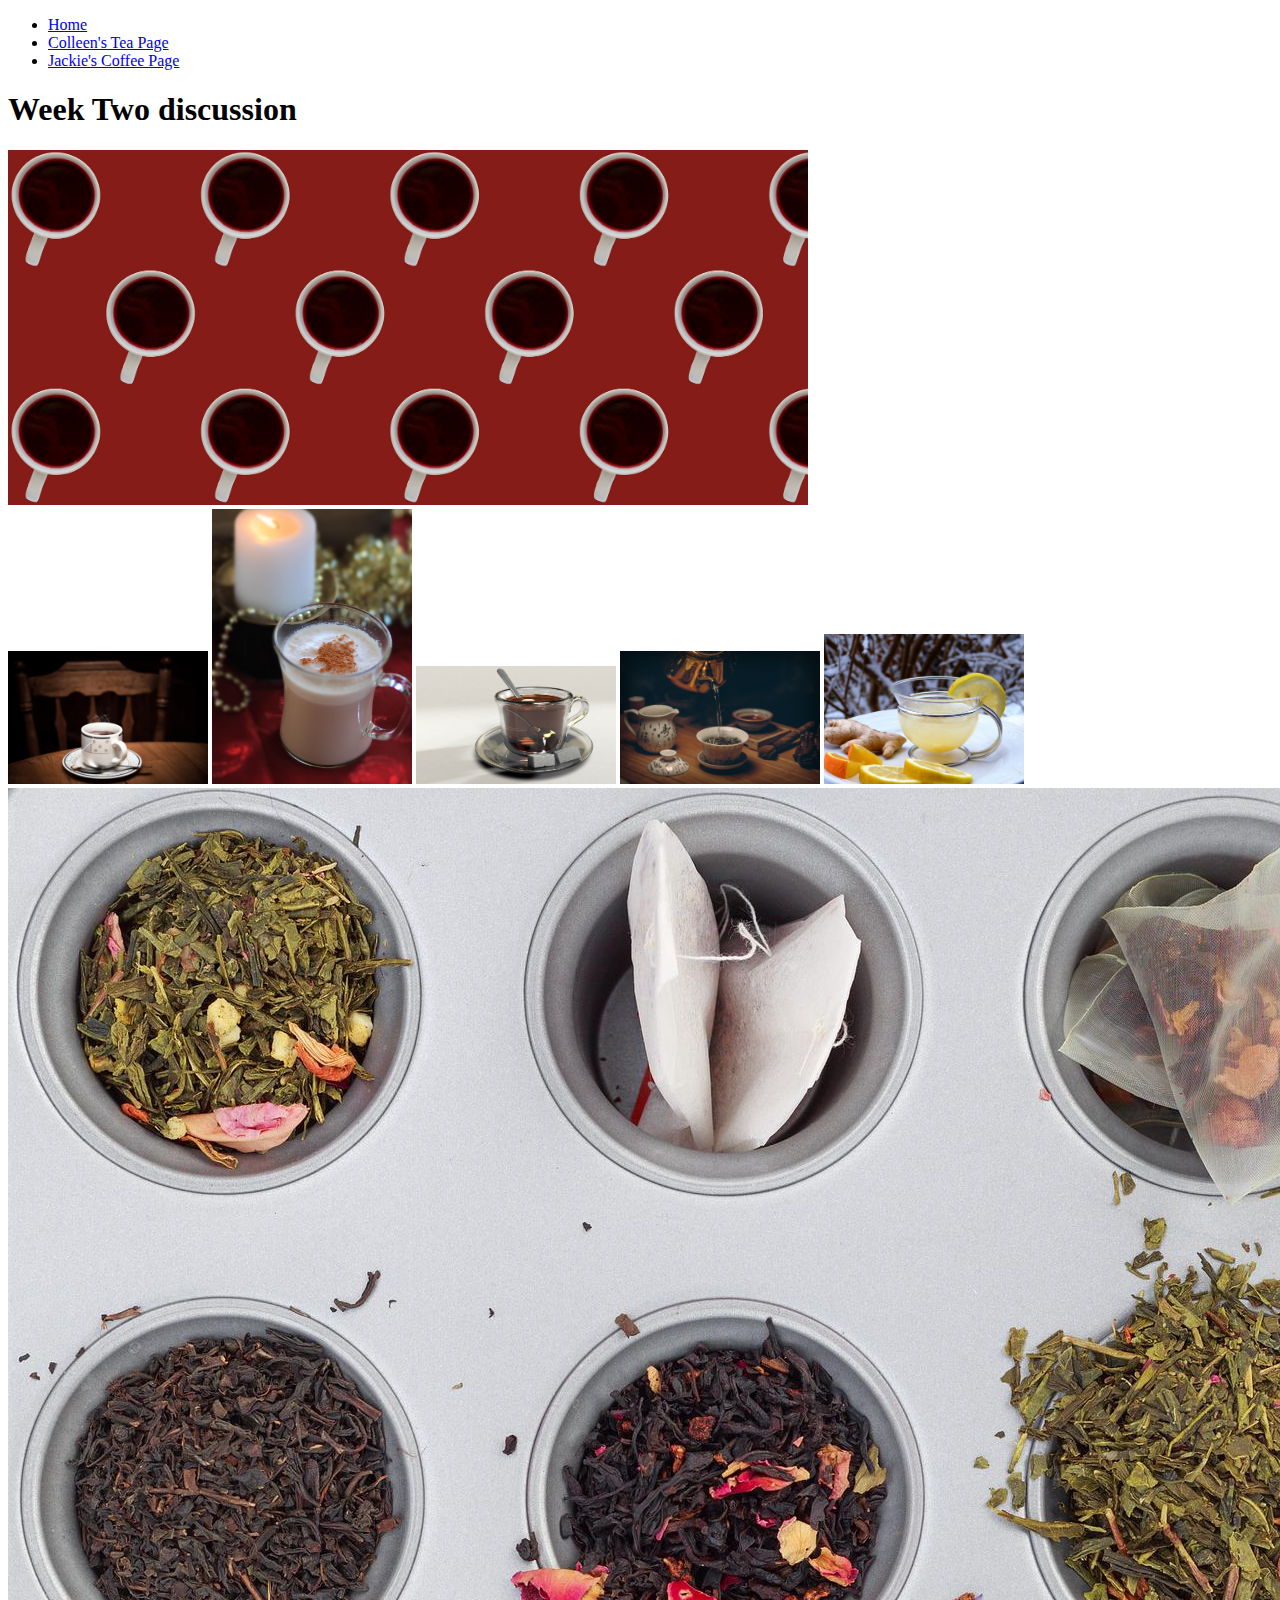
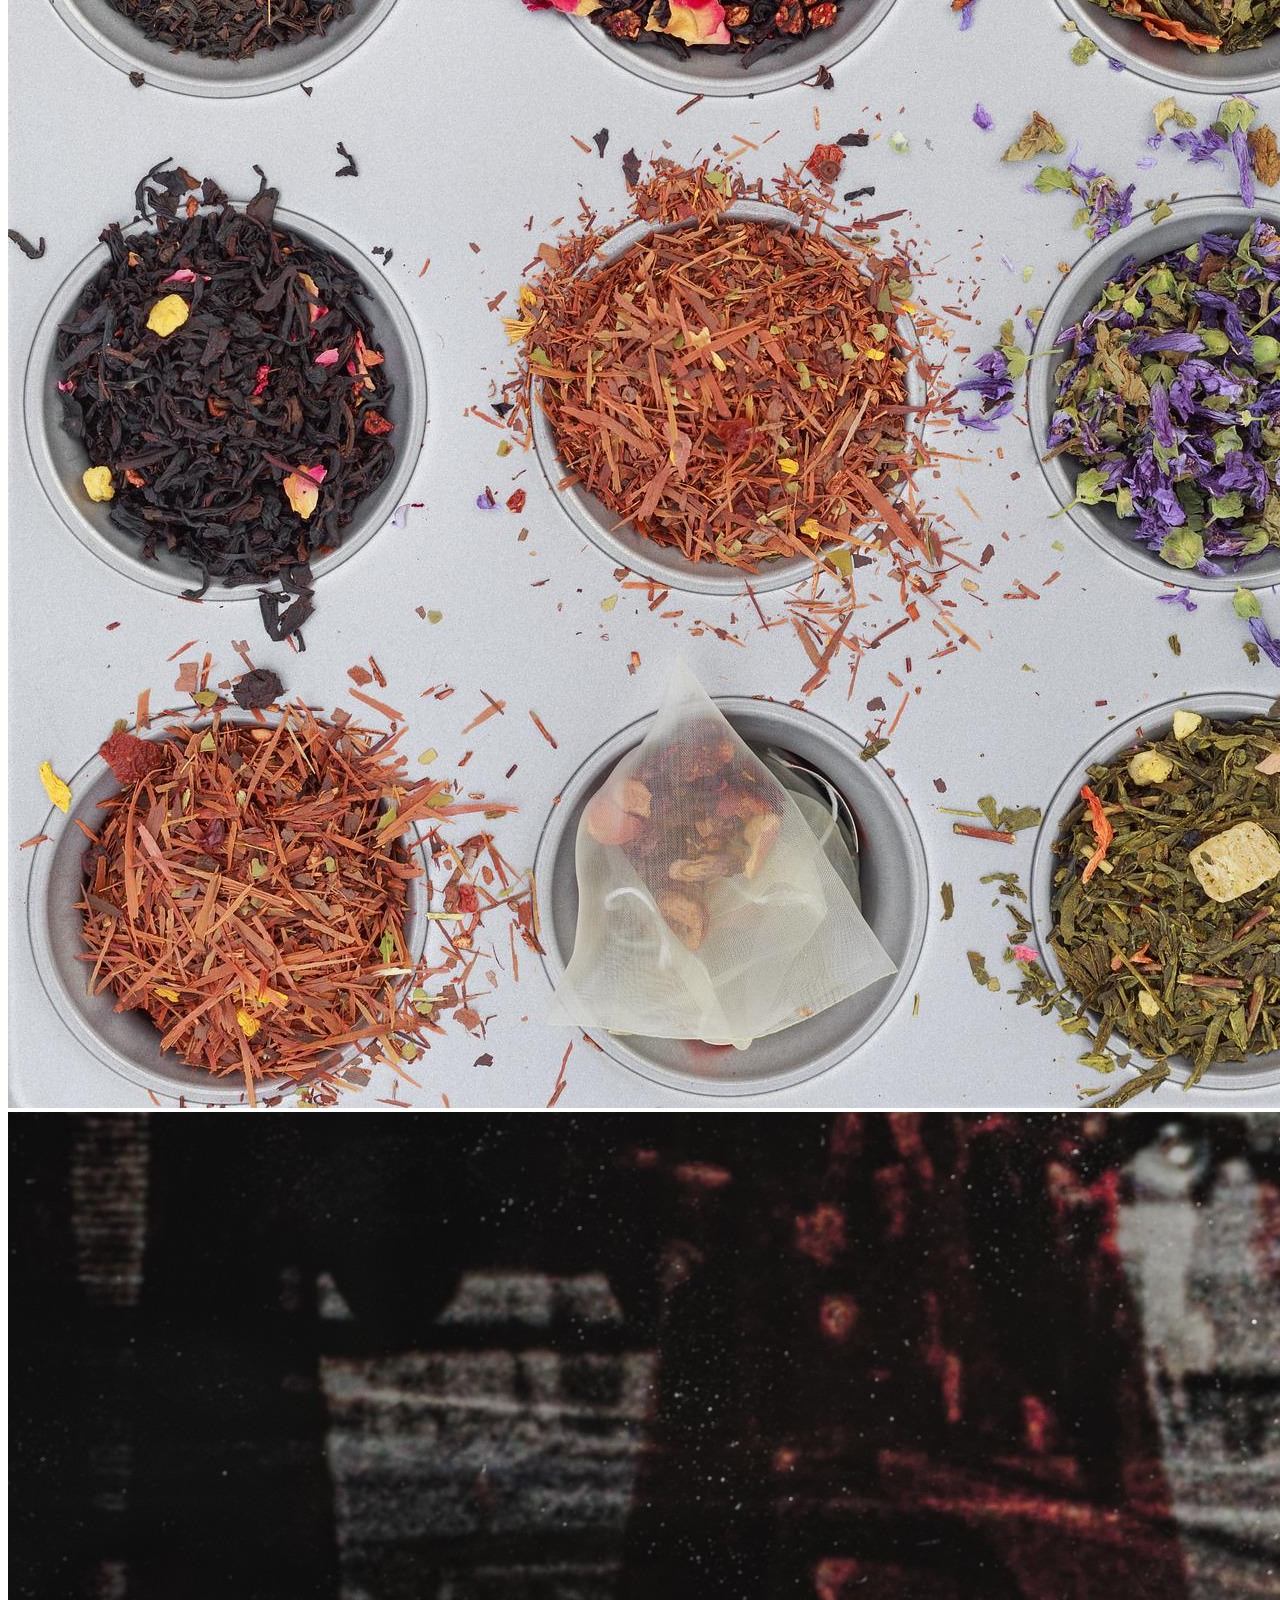
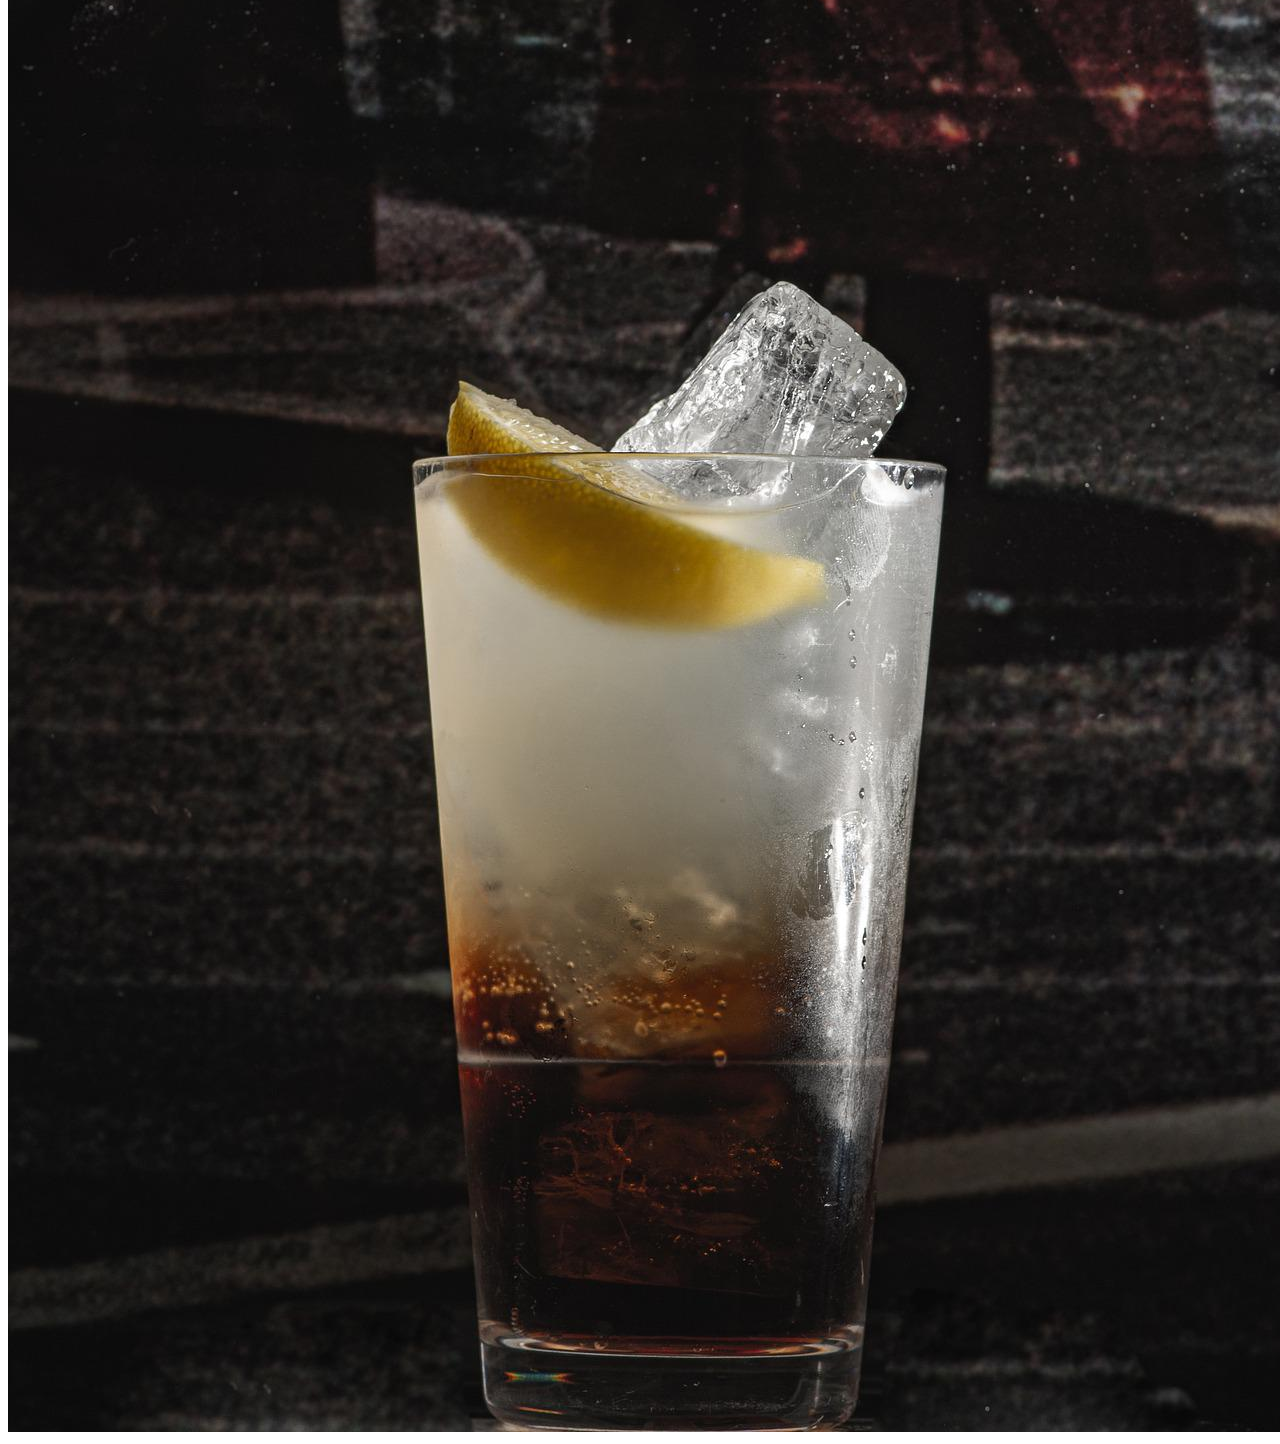
==== colleen.html @ a687e665 "Add files via upload" ====
<!DOCTYPE html>
<html lang="en">
<head>
    <meta charset="UTF-8">
    <meta http-equiv="X-UA-Compatible" content="IE=edge">
    <meta name="viewport" content="width=device-width, initial-scale=1.0">
    <link rel="stylesheet" href="css/style.css">
    <title>Teas</title>
</head>
<body>
    <header>
        <nav>
            <ul>
                <li><a href = "index.html">Home</a></li>
                <li><a href="colleen.html">Colleen's Tea Page</a></li>
                <li><a href="jackie.html">Jackie's Coffee Page</a></li>
            </ul>
        </nav>
        <h1>Week Two discussion</h1>
        <img src = "images/cover_image.jpg" width="800" alt = "">
    </header>

    <main>
        <img src="images/black_tea.jpg" width = "200" alt="fancy tea mug with black_tea">
        <img src="images/chai_tea.jpg"  width = "200" alt="an indian chai">
        <img src="images/english_breakfast.jpg" width = "200" alt="a dark tea option">
        <img src="images/green_tea.jpg" width = "200" alt="a loose leaf green tea">
        <img src="images/lemon_ginger_tea.jpg" width = "200" alt="light tea with lemon and ginger">
        <img src="images/tea_collection.jpg" alt="collection of loose leaf tea">
        <img src="images/long_island_ice_tea.jpg" alt="a icy Long Island tea (alcoholic)">

    </main>
</body>
</html>
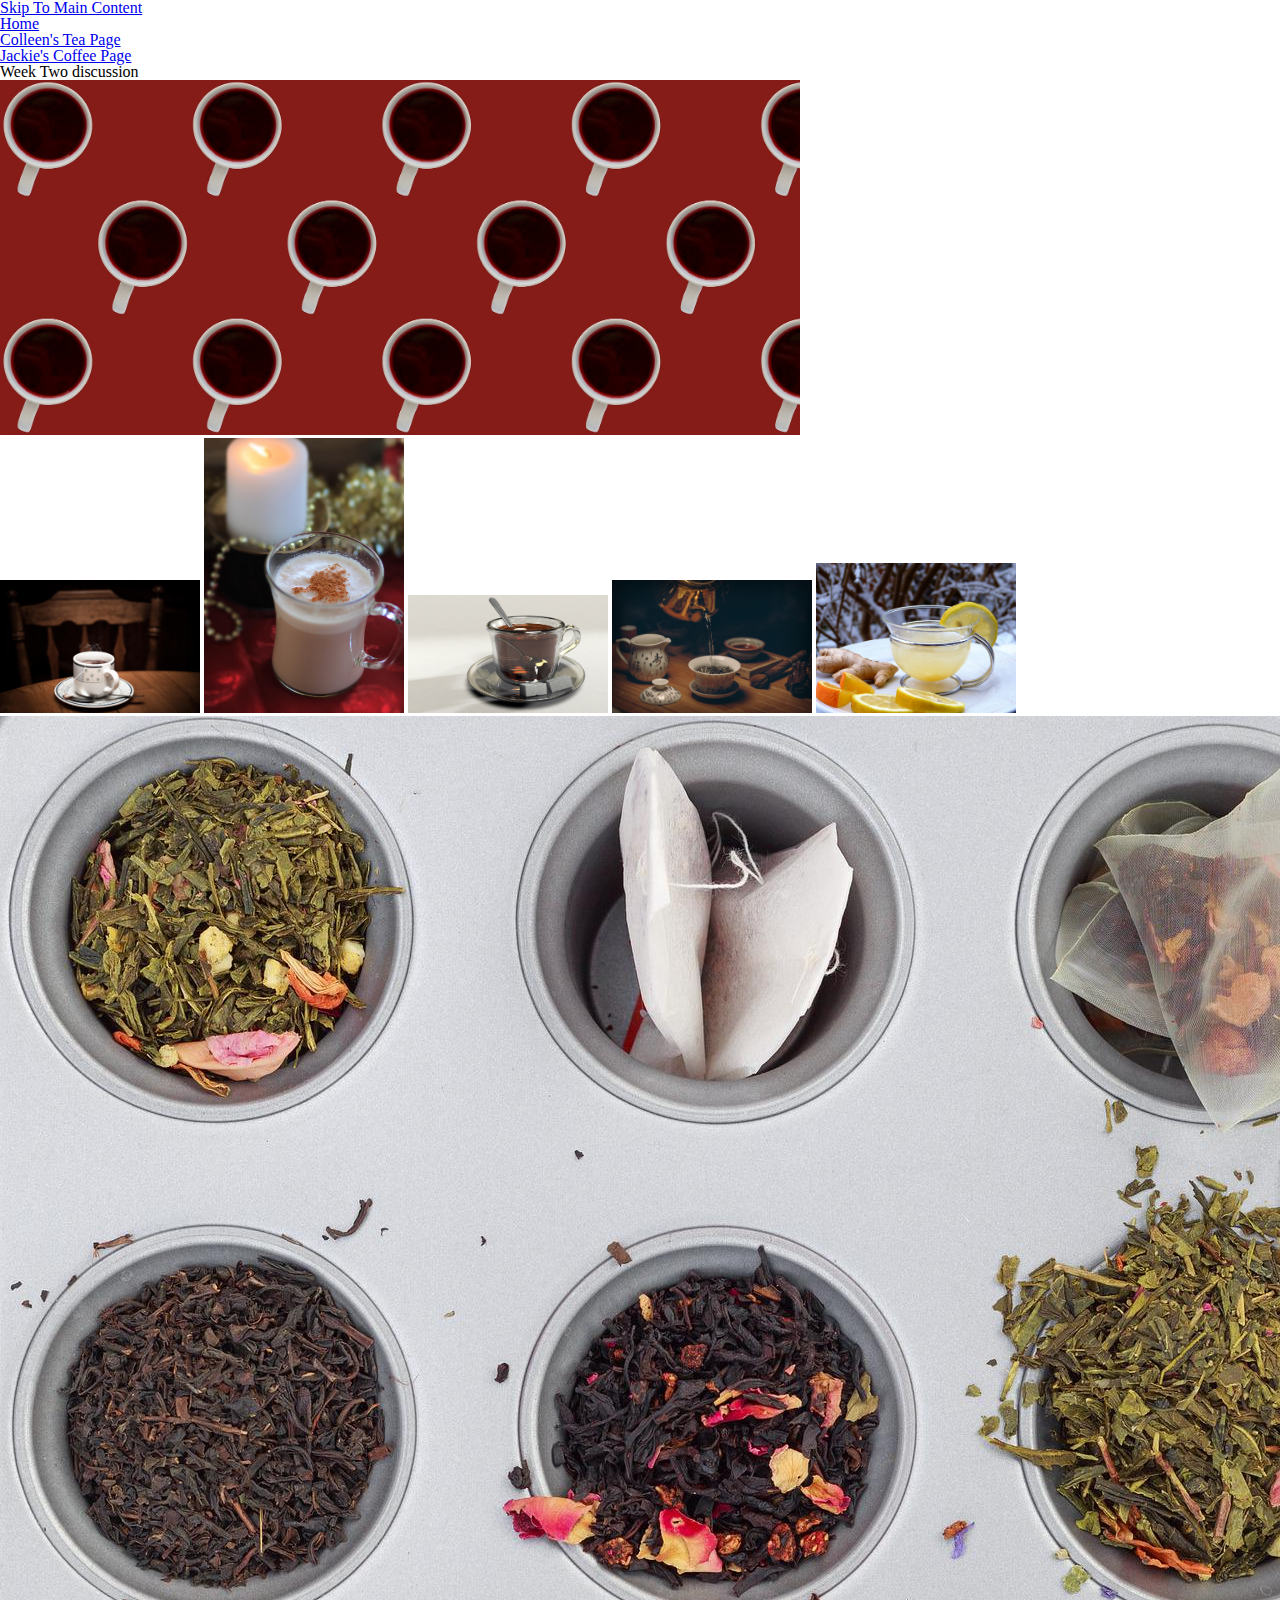
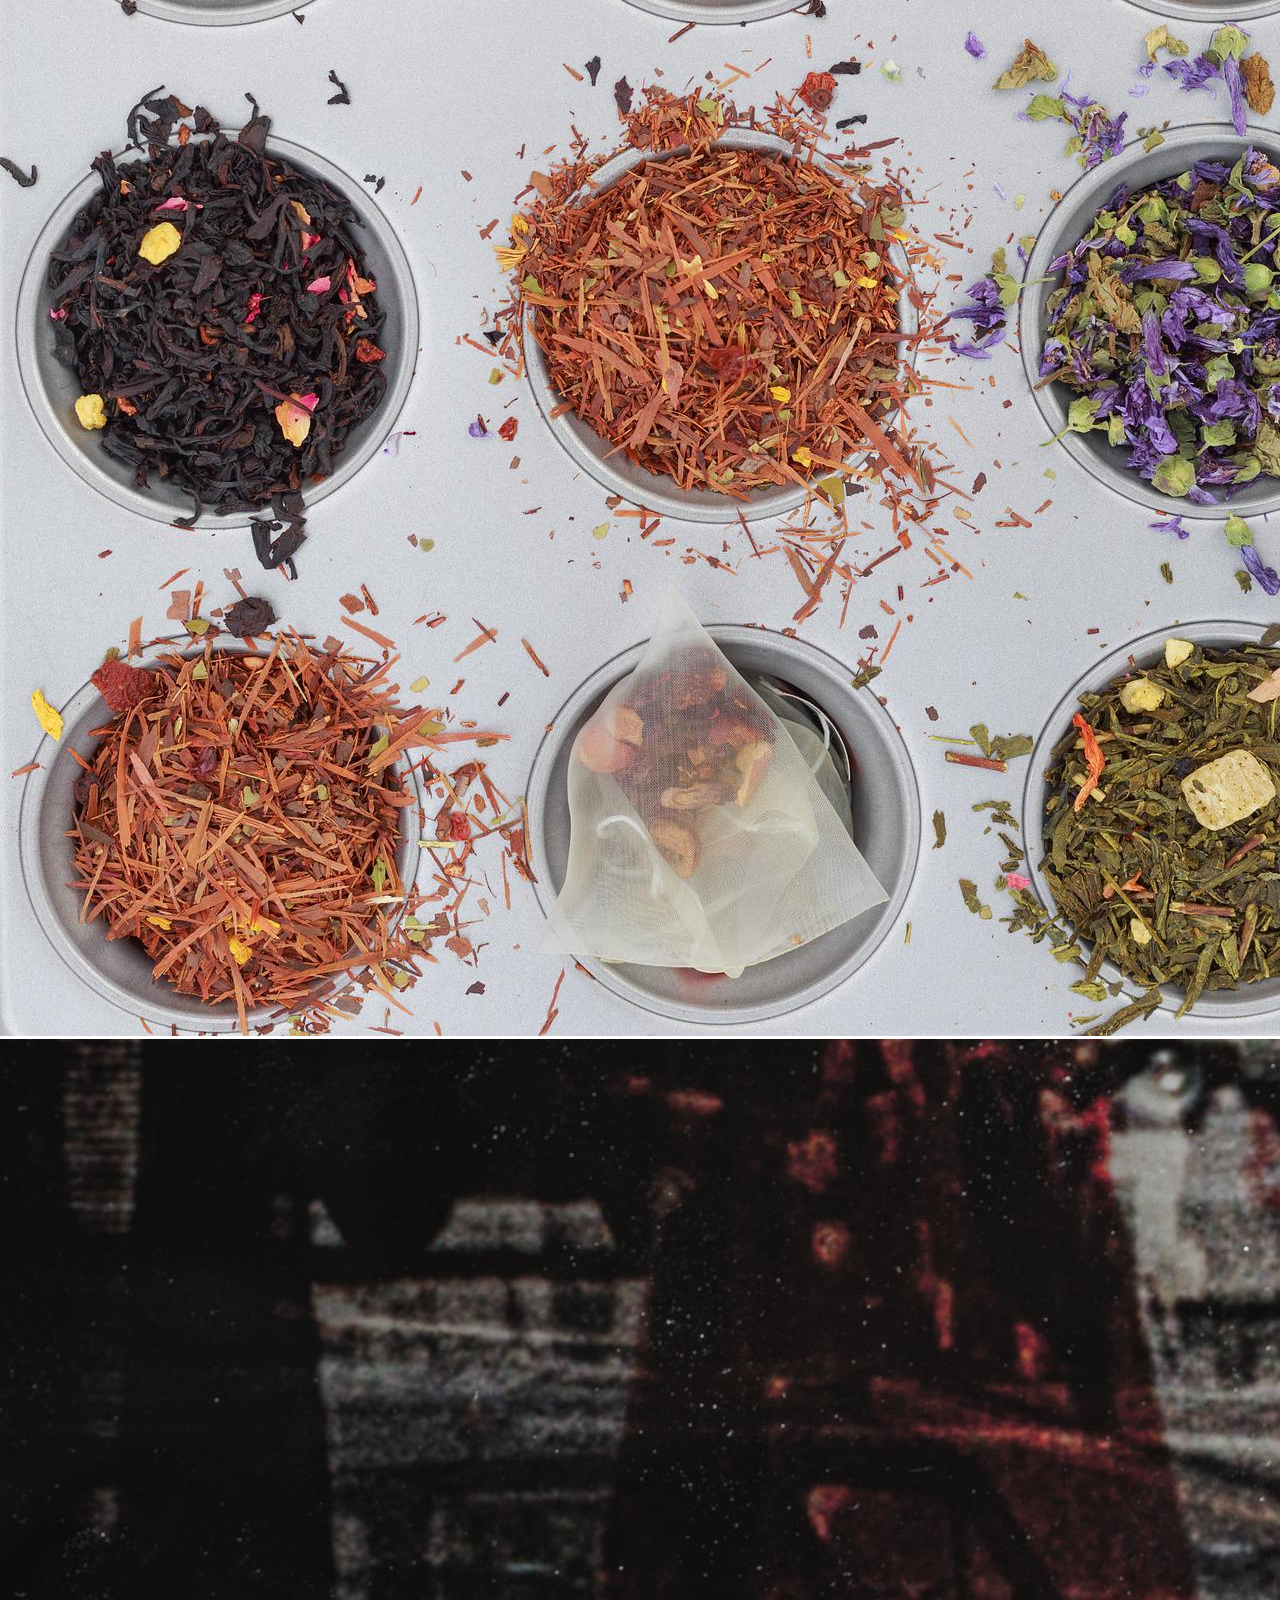
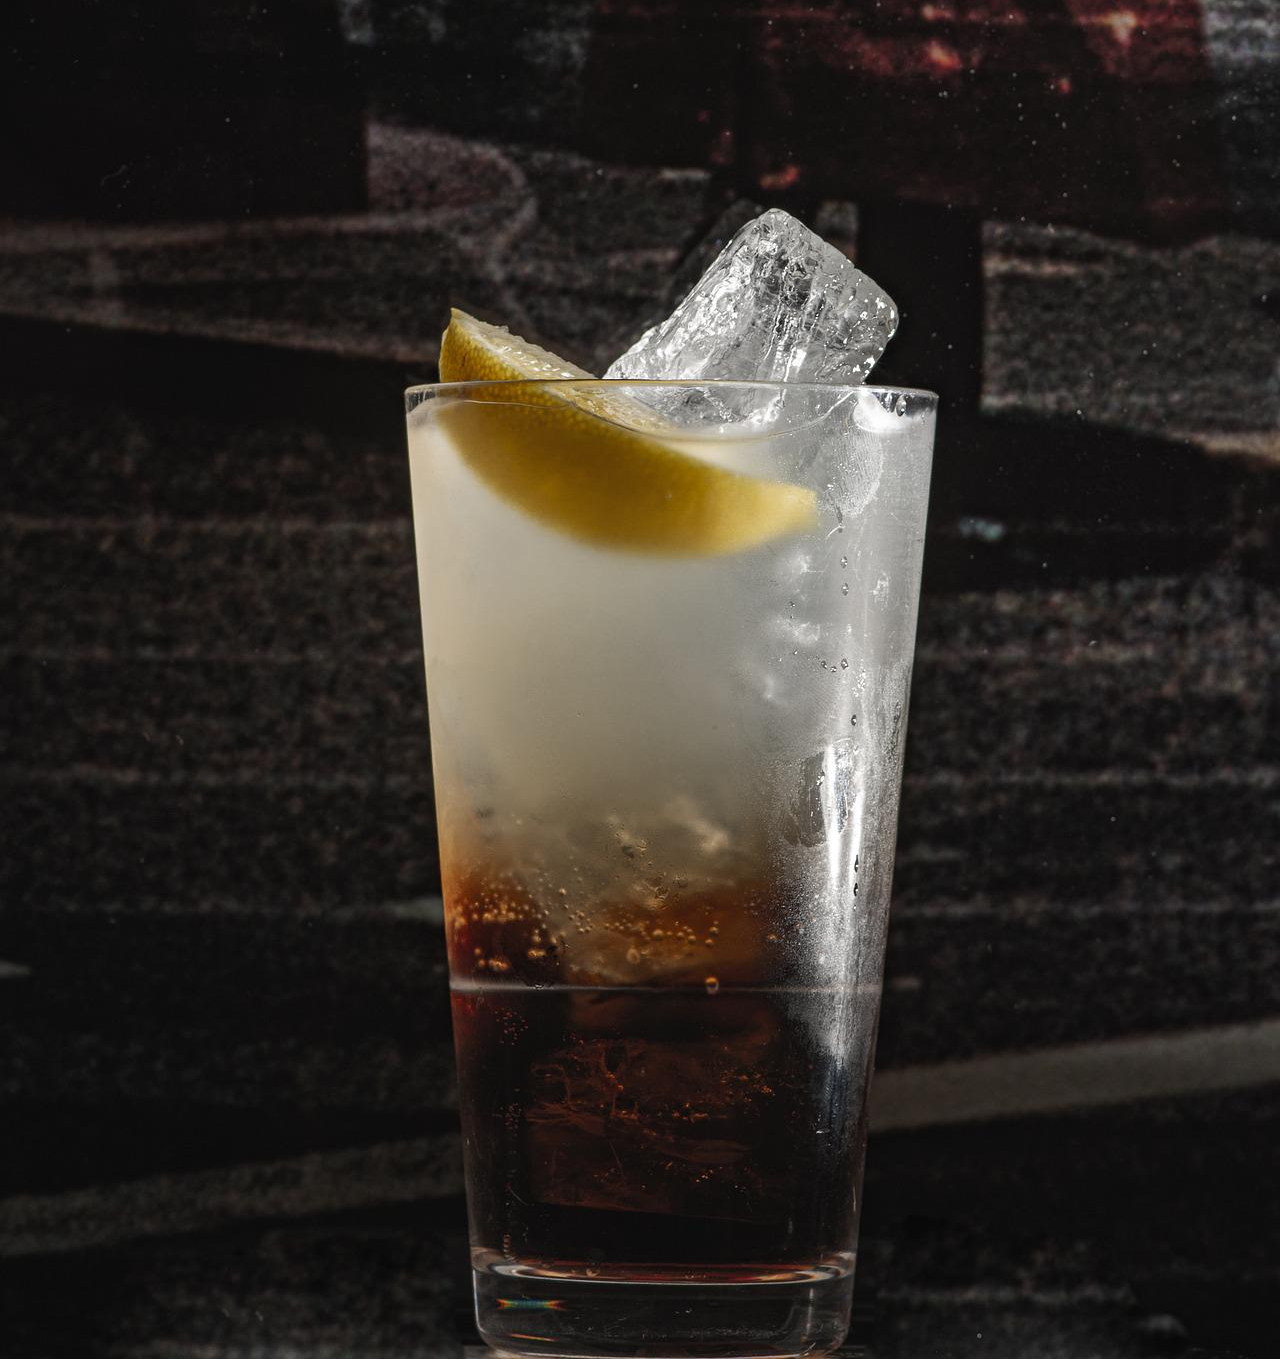
==== commit fd5a19f2: "Add files via upload" ====
--- a/colleen.html
+++ b/colleen.html
@@ -4,11 +4,13 @@
     <meta charset="UTF-8">
     <meta http-equiv="X-UA-Compatible" content="IE=edge">
     <meta name="viewport" content="width=device-width, initial-scale=1.0">
-    <link rel="stylesheet" href="css/style.css">
+    <link rel="stylesheet" href="css/html5reset.css">
+    <link rel="stylesheet" href="css/student1.css">
     <title>Teas</title>
 </head>
 <body>
     <header>
+        <a href="#main">Skip To Main Content</a>
         <nav>
             <ul>
                 <li><a href = "index.html">Home</a></li>
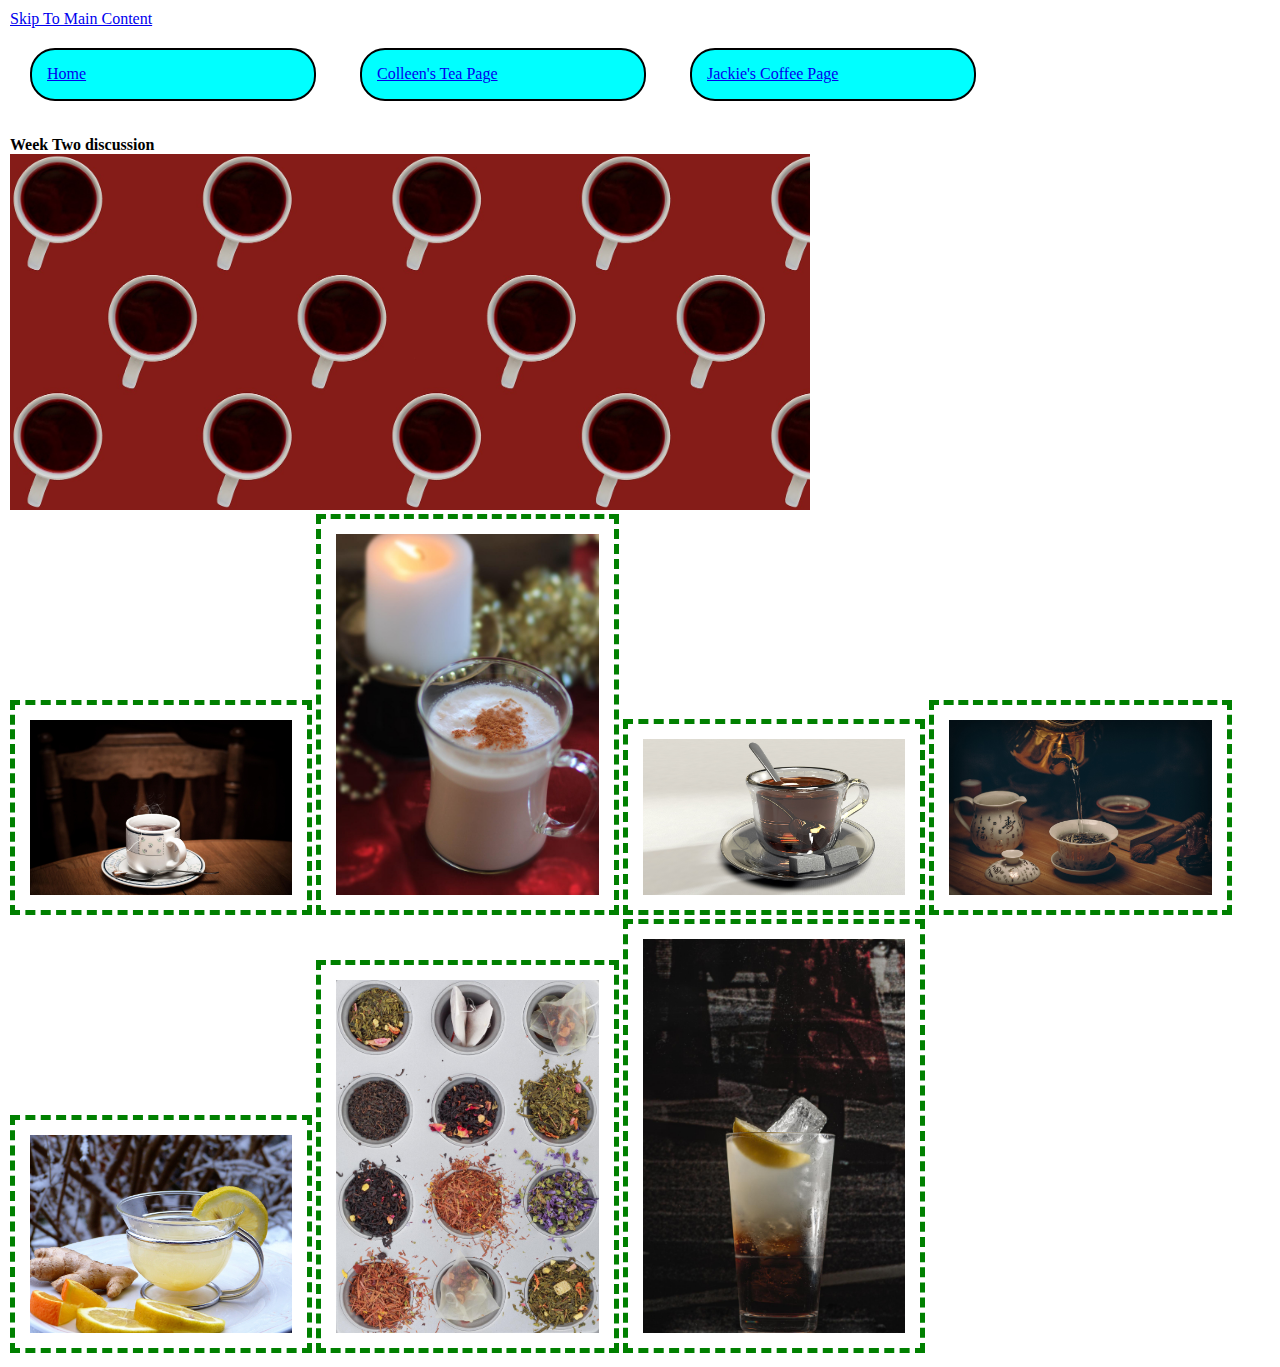
==== commit 1a2ef86b: "Add files via upload" ====
--- a/colleen.html
+++ b/colleen.html
@@ -6,11 +6,13 @@
     <meta name="viewport" content="width=device-width, initial-scale=1.0">
     <link rel="stylesheet" href="css/html5reset.css">
     <link rel="stylesheet" href="css/student1.css">
-    <title>Teas</title>
+    <link rel="stylesheet" href="css/student2.css">
+    <!-- <link rel="stylesheet" href="css/student3.css"> -->
+      <title>Teas</title>
 </head>
 <body>
+    <a href="#main">Skip To Main Content</a>
     <header>
-        <a href="#main">Skip To Main Content</a>
         <nav>
             <ul>
                 <li><a href = "index.html">Home</a></li>
@@ -23,14 +25,15 @@
     </header>
 
     <main>
-        <img src="images/black_tea.jpg" width = "200" alt="fancy tea mug with black_tea">
-        <img src="images/chai_tea.jpg"  width = "200" alt="an indian chai">
-        <img src="images/english_breakfast.jpg" width = "200" alt="a dark tea option">
-        <img src="images/green_tea.jpg" width = "200" alt="a loose leaf green tea">
-        <img src="images/lemon_ginger_tea.jpg" width = "200" alt="light tea with lemon and ginger">
-        <img src="images/tea_collection.jpg" alt="collection of loose leaf tea">
-        <img src="images/long_island_ice_tea.jpg" alt="a icy Long Island tea (alcoholic)">
-
+        <div class = "gallery">
+            <img src="images/black_tea.jpg" width = "200" alt="fancy tea mug with black_tea">
+            <img src="images/chai_tea.jpg"  width = "200" alt="an indian chai">
+            <img src="images/english_breakfast.jpg" width = "200" alt="a dark tea option">
+            <img src="images/green_tea.jpg" width = "200" alt="a loose leaf green tea">
+            <img src="images/lemon_ginger_tea.jpg" width = "200" alt="light tea with lemon and ginger">
+            <img src="images/tea_collection.jpg" alt="collection of loose leaf tea">
+            <img src="images/long_island_ice_tea.jpg" alt="a icy Long Island tea (alcoholic)">
+            </div>  
     </main>
 </body>
 </html>
--- a/css/student1.css
+++ b/css/student1.css
@@ -0,0 +1,42 @@
+body{
+    margin:5px;
+    padding:5px;
+    line-height:1.15;
+ }
+  
+ h1,h2, h3{
+    font-weight: bold;
+    margin-top:15px;
+  
+ }
+ ul li{
+    margin-left: 25px;
+    list-style-type: upper-roman;
+ }
+
+ nav li{
+    background-color: aqua;
+    border: 2px solid black;
+    border-radius: 25px;
+    display: inline-block;
+    padding: 10px;
+    width:18%;
+    margin-right: 15px;
+ }
+
+ main img{
+    width:24%;
+    box-sizing: border-box;
+    padding:15px;
+    border:6px dashed green;
+    margin:0;
+ }
+
+ p{
+    line-height:2;
+    font-family: 'Lucida Sans', 'Lucida Sans Regular', 'Lucida Grande', 'Lucida Sans Unicode', Geneva, Verdana, sans-serif;
+    color:darkslategray;
+    background-color: bisque;
+    margin-bottom: 10px;
+    text-align: center;
+ }
--- a/css/student2.css
+++ b/css/student2.css
@@ -0,0 +1,33 @@
+body{
+    margin:5px;
+    padding:5px;
+    line-height:1.15;
+ }
+  
+ h1,h2, h3{
+    font-weight: bold;
+    margin-top:15px;
+  
+ }
+ ul li{
+    margin-left: 25px;
+    list-style-type: upper-roman;
+ }
+ nav li{
+    border: 2px solid black;
+    background-color: aqua;
+    border-radius: 25px;
+    font-family: 'Lucida Sans', 'Lucida Sans Regular', 'Lucida Grande';
+    padding: 15px;
+    margin: 20px;
+    width: 20%;
+    display: inline-block;
+ }
+ 
+ main img{
+    box-sizing: boarder-box;
+    width: 24%;
+    padding: 15px;
+    margin: 0;
+    border: 5px dashed green;
+ }
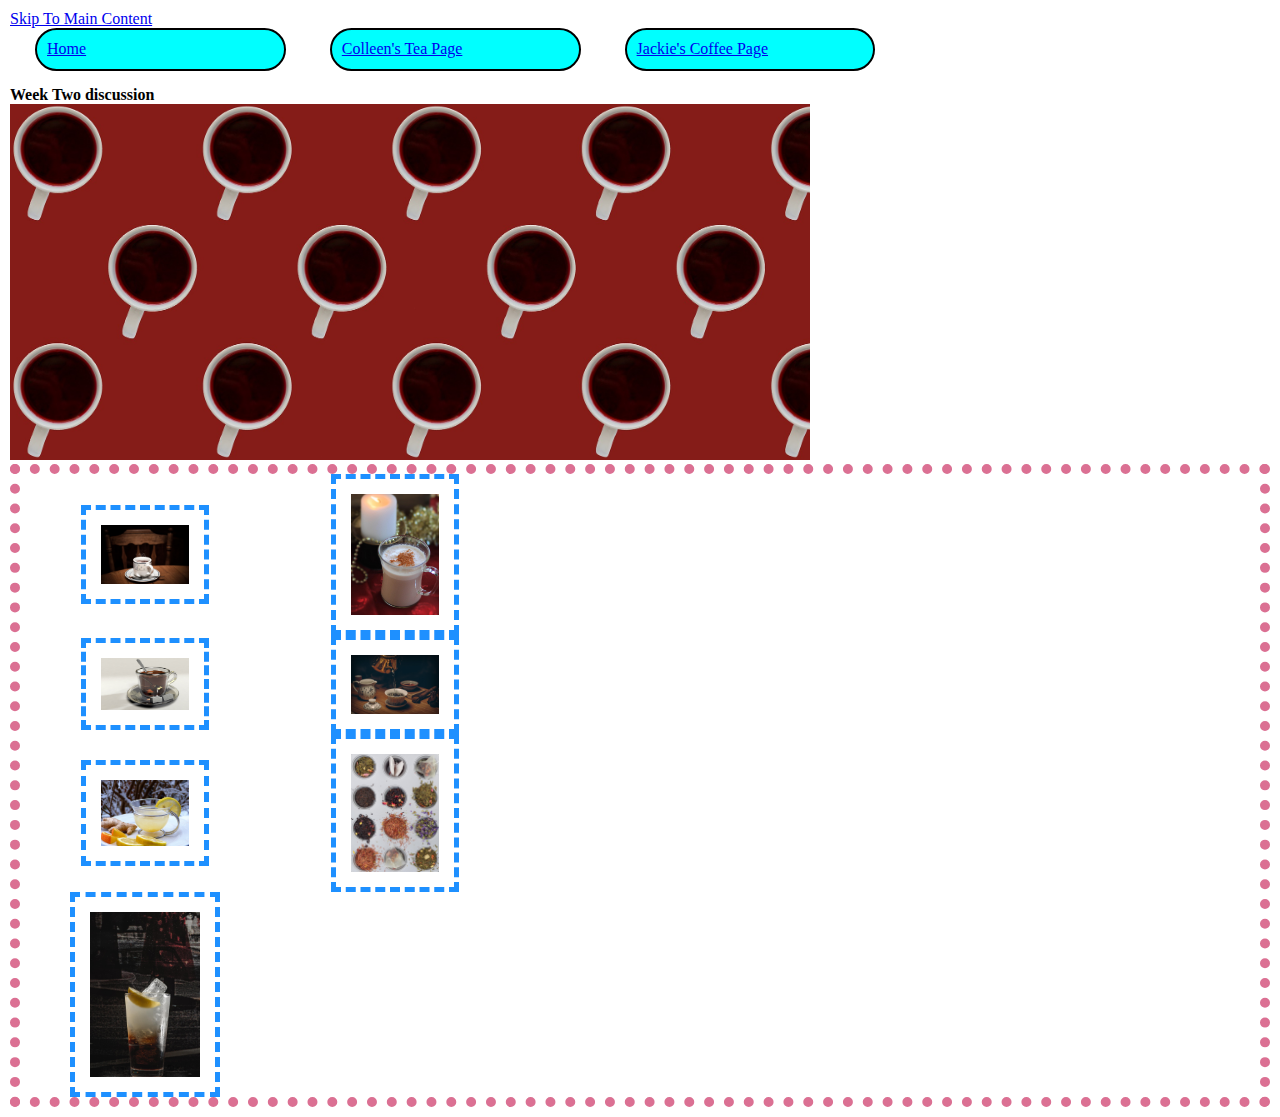
==== commit 189daf67: "Add files via upload" ====
--- a/colleen.html
+++ b/colleen.html
@@ -6,7 +6,7 @@
     <meta name="viewport" content="width=device-width, initial-scale=1.0">
     <link rel="stylesheet" href="css/html5reset.css">
     <link rel="stylesheet" href="css/student1.css">
-    <link rel="stylesheet" href="css/student2.css">
+    <!--link rel="stylesheet" href="css/student2.css"> -->
     <!-- <link rel="stylesheet" href="css/student3.css"> -->
       <title>Teas</title>
 </head>
--- a/css/student1.css
+++ b/css/student1.css
@@ -40,3 +40,25 @@
     margin-bottom: 10px;
     text-align: center;
  }
+
+.gallery{
+   display: grid;
+   border: 10px dotted palevioletred;
+   grid-template-columns: 250px 250px;
+   border: 90% ;
+   place-items: center;
+
+}
+
+.gallery img{
+   width: 10vw;
+   border: 5px dashed dodgerblue;
+}
+
+.gallery img:last-child{
+   column-span: 3;
+   width: 60%;
+   place-items: center;
+}
+
+
